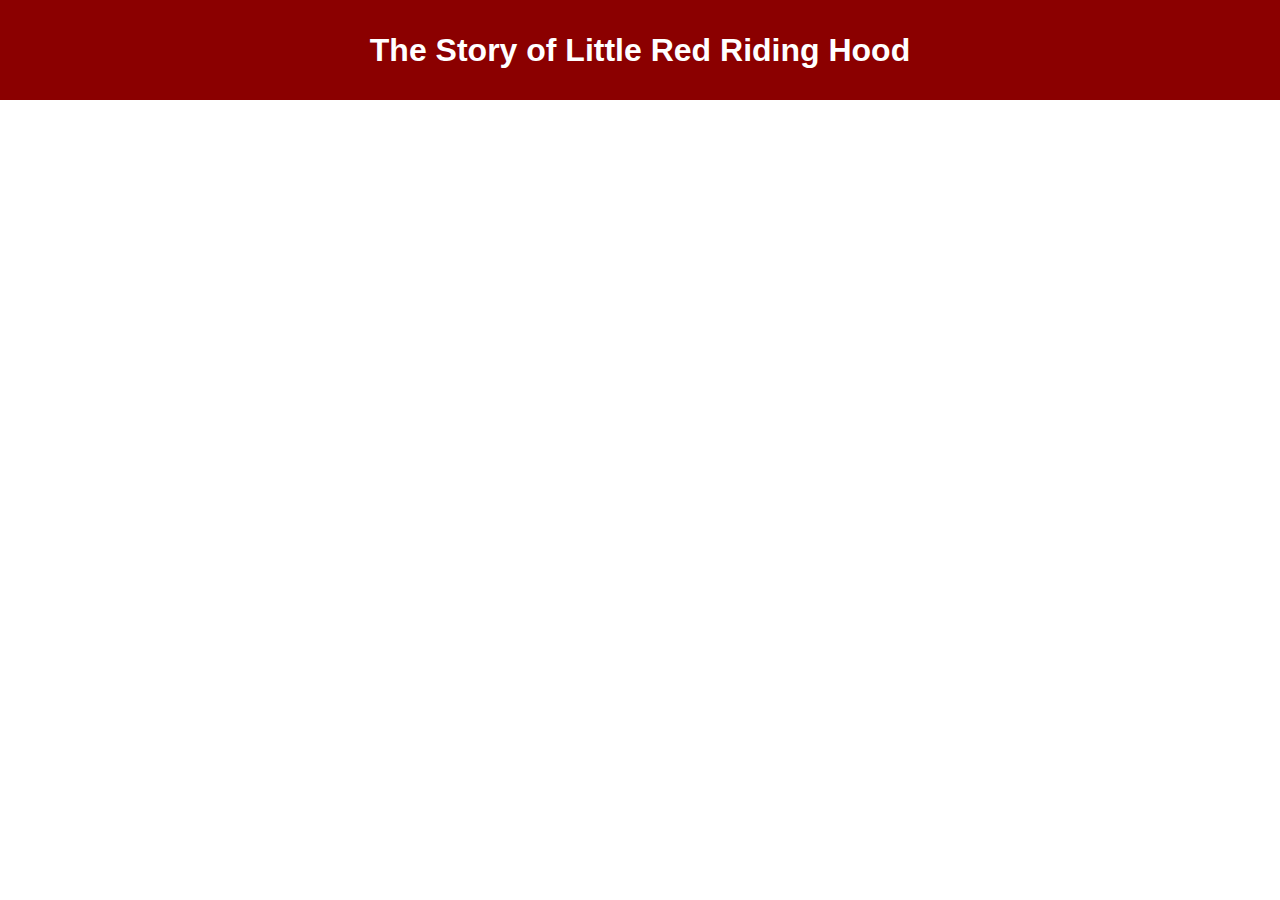
==== index.html @ a04ba755 "header with title added" ====
<!DOCTYPE html>
<html lang="en">
<head>
    <meta charset="UTF-8">
    <meta name="viewport" content="width=device-width, initial-scale=1.0">
    <title>Little Red Riding Hood Story</title>
    <link rel="stylesheet" href="styles.css">
</head>
<body>
    <header>
            <h1 id="title">The Story of Little Red Riding Hood</h1>
    </header>
</body>
</html>
---- styles.css ----
* {
    margin: 0;
    padding: 0;
    font-family: 'Franklin Gothic Medium', 'Arial Narrow', Arial, sans-serif;
}

header {
    height: 100px;
    background-color: darkred;
    width: 100%;
    line-height: 100px;
}
#title {
    color: white;
    margin: auto;
    text-align: center;
    vertical-align: middle;
}
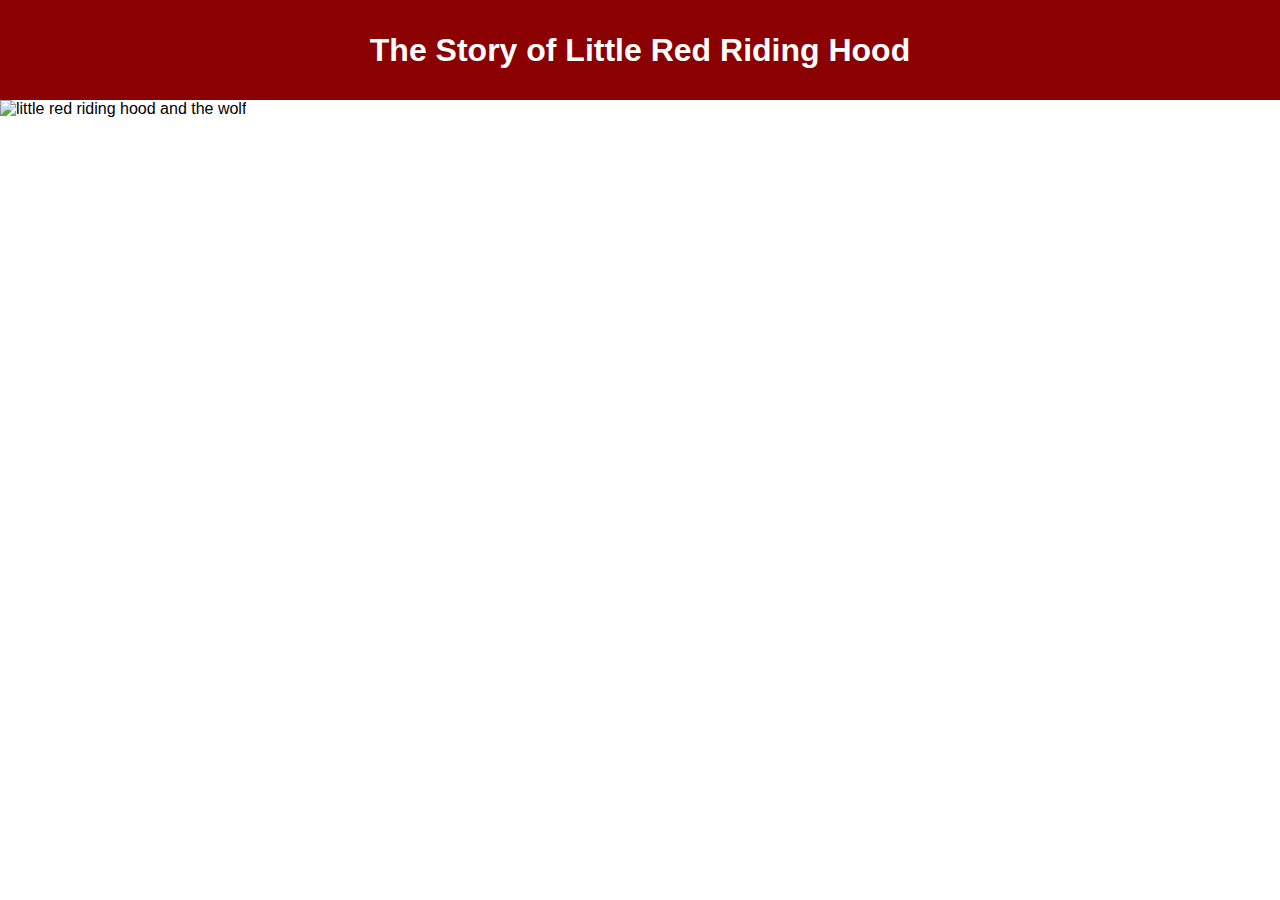
==== commit f38bb7d0: "main photo added" ====
--- a/index.html
+++ b/index.html
@@ -10,5 +10,13 @@
     <header>
             <h1 id="title">The Story of Little Red Riding Hood</h1>
     </header>
+
+    <main>
+        <img src="https://upload.wikimedia.org/wikipedia/commons/9/9c/Gustave_Dore_-_Little_Red_Riding_Hood.jpg?20201126194453" alt="little red riding hood and the wolf" id="main_image">
+
+        <section id="chapter_1">
+            
+        </section>
+    </main>
 </body>
 </html>--- a/styles.css
+++ b/styles.css
@@ -1,13 +1,14 @@
 * {
     margin: 0;
     padding: 0;
+    width: 100vw;
     font-family: 'Franklin Gothic Medium', 'Arial Narrow', Arial, sans-serif;
 }
 
 header {
     height: 100px;
     background-color: darkred;
-    width: 100%;
+    width: 100vw;
     line-height: 100px;
 }
 #title {
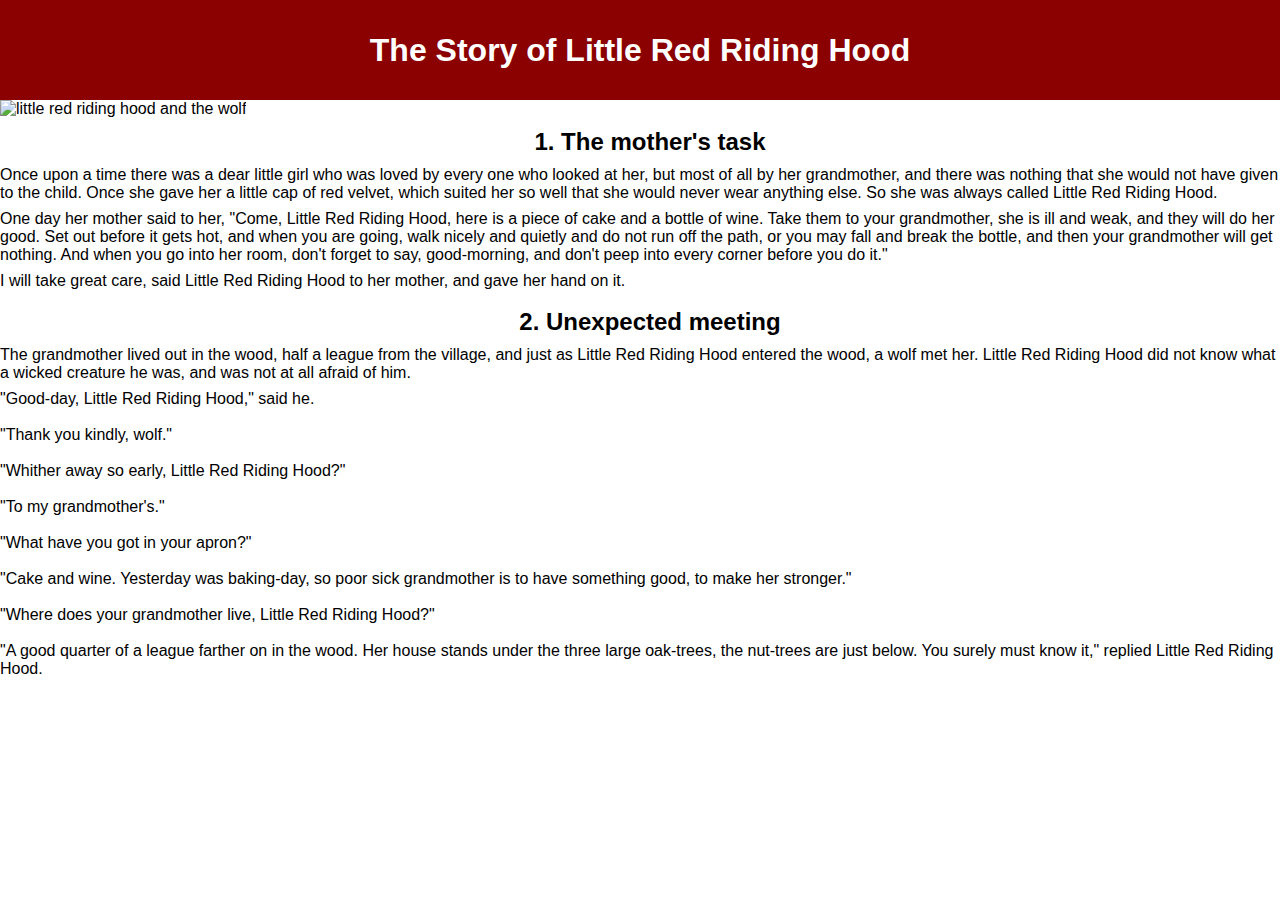
==== commit eb038447: "chapter 2 added" ====
--- a/index.html
+++ b/index.html
@@ -15,7 +15,30 @@
         <img src="https://upload.wikimedia.org/wikipedia/commons/9/9c/Gustave_Dore_-_Little_Red_Riding_Hood.jpg?20201126194453" alt="little red riding hood and the wolf" id="main_image">
 
         <section id="chapter_1">
-            
+            <h2>1. The mother's task</h2>
+            <p>Once upon a time there was a dear little girl who was loved by every one who looked at her, but most of all by her grandmother, and there was nothing that she would not have given to the child. Once she gave her a little cap of red velvet, which suited her so well that she would never wear anything else. So she was always called Little Red Riding Hood.</p>
+            <p>One day her mother said to her, "Come, Little Red Riding Hood, here is a piece of cake and a bottle of wine. Take them to your grandmother, she is ill and weak, and they will do her good. Set out before it gets hot, and when you are going, walk nicely and quietly and do not run off the path, or you may fall and break the bottle, and then your grandmother will get nothing. And when you go into her room, don't forget to say, good-morning, and don't peep into every corner before you do it."</p>
+            <p>I will take great care, said Little Red Riding Hood to her mother, and gave her hand on it.</p>
+        </section>
+
+        <section id="chapter_2">
+            <h2>2. Unexpected meeting</h2>
+            <p>The grandmother lived out in the wood, half a league from the village, and just as Little Red Riding Hood entered the wood, a wolf met her. Little Red Riding Hood did not know what a wicked creature he was, and was not at all afraid of him.</p>
+            <p>"Good-day, Little Red Riding Hood," said he. <br><br>
+
+                "Thank you kindly, wolf." <br><br>
+                
+                "Whither away so early, Little Red Riding Hood?" <br><br>
+                
+                "To my grandmother's." <br><br>
+                
+                "What have you got in your apron?" <br><br>
+                
+                "Cake and wine. Yesterday was baking-day, so poor sick grandmother is to have something good, to make her stronger." <br><br>
+                
+                "Where does your grandmother live, Little Red Riding Hood?" <br><br>
+                
+                "A good quarter of a league farther on in the wood. Her house stands under the three large oak-trees, the nut-trees are just below. You surely must know it," replied Little Red Riding Hood.</p>
         </section>
     </main>
 </body>
--- a/styles.css
+++ b/styles.css
@@ -11,9 +11,22 @@
     width: 100vw;
     line-height: 100px;
 }
+
 #title {
     color: white;
     margin: auto;
     text-align: center;
     vertical-align: middle;
-}+}
+
+h2 {
+    margin: auto;
+    text-align: center;
+    vertical-align: middle;
+    padding: 10px;
+}
+
+p {
+    margin-bottom: 8px;
+}
+
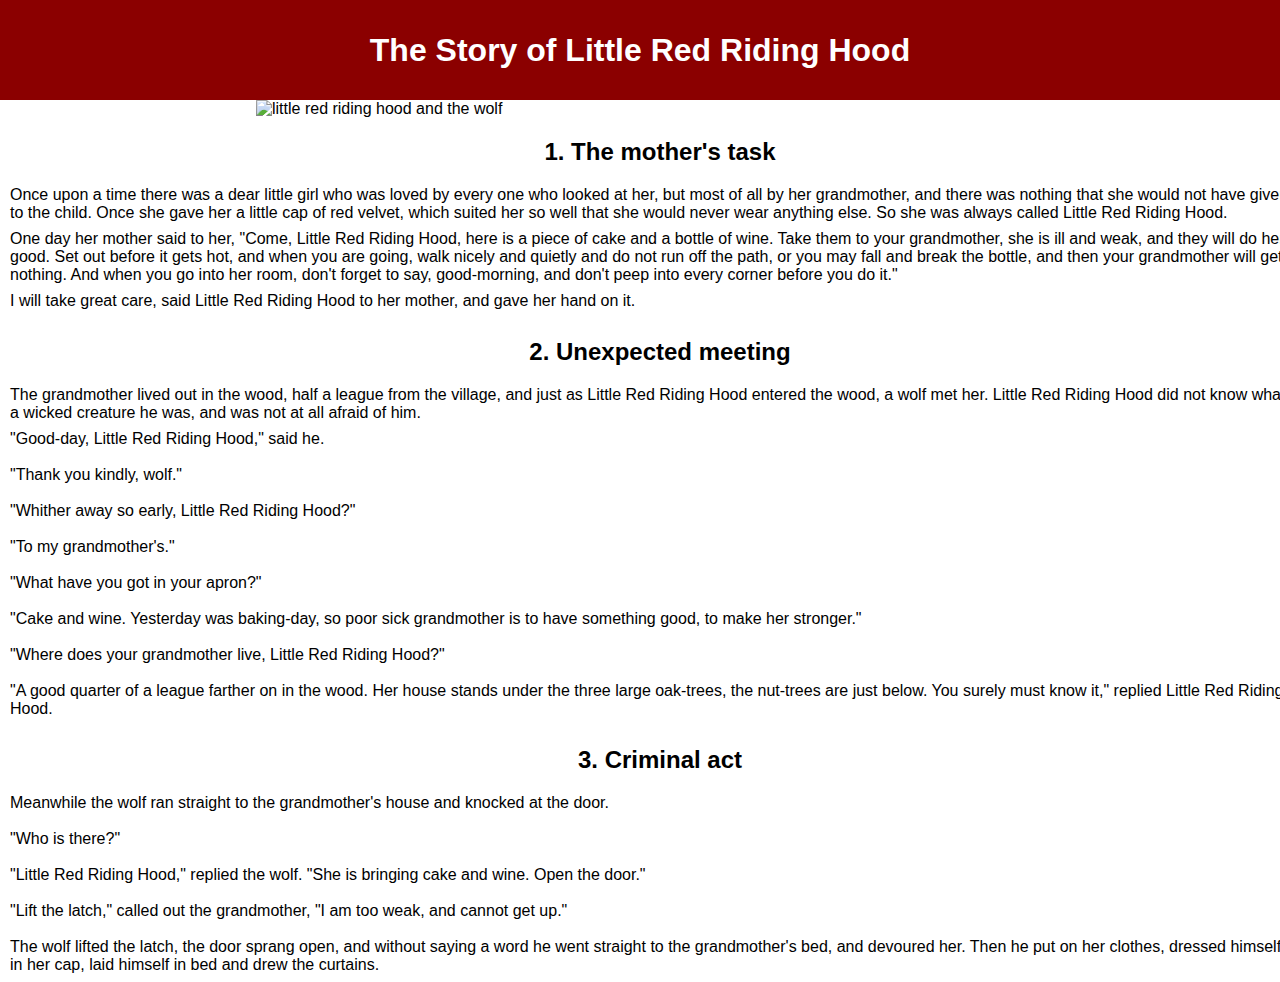
==== commit 1eb0cddf: "chapter 3 added" ====
--- a/index.html
+++ b/index.html
@@ -40,6 +40,19 @@
                 
                 "A good quarter of a league farther on in the wood. Her house stands under the three large oak-trees, the nut-trees are just below. You surely must know it," replied Little Red Riding Hood.</p>
         </section>
+
+        <section id="chapter_3">
+            <h2>3. Criminal act</h2>
+            <p>Meanwhile the wolf ran straight to the grandmother's house and knocked at the door. <br><br>
+
+                "Who is there?" <br><br>
+                
+                "Little Red Riding Hood," replied the wolf. "She is bringing cake and wine. Open the door."<br><br>
+                
+                "Lift the latch," called out the grandmother, "I am too weak, and cannot get up."<br><br>
+                
+                The wolf lifted the latch, the door sprang open, and without saying a word he went straight to the grandmother's bed, and devoured her. Then he put on her clothes, dressed himself in her cap, laid himself in bed and drew the curtains.</p>
+        </section>
     </main>
 </body>
 </html>--- a/styles.css
+++ b/styles.css
@@ -1,14 +1,16 @@
 * {
     margin: 0;
     padding: 0;
-    width: 100vw;
+    width: 100%;
     font-family: 'Franklin Gothic Medium', 'Arial Narrow', Arial, sans-serif;
 }
 
 header {
+    margin-left: auto;
+    margin-right: auto;
     height: 100px;
     background-color: darkred;
-    width: 100vw;
+    width: 100%;
     line-height: 100px;
 }
 
@@ -19,14 +21,23 @@
     vertical-align: middle;
 }
 
+#main_image {
+    width: 60%;
+    display: block;
+    margin-left: auto;
+    margin-right: auto;
+}
+
 h2 {
     margin: auto;
     text-align: center;
     vertical-align: middle;
-    padding: 10px;
+    padding: 20px;
 }
 
 p {
     margin-bottom: 8px;
+    padding-left: 10px;
+    padding-right: 10px;
 }
 
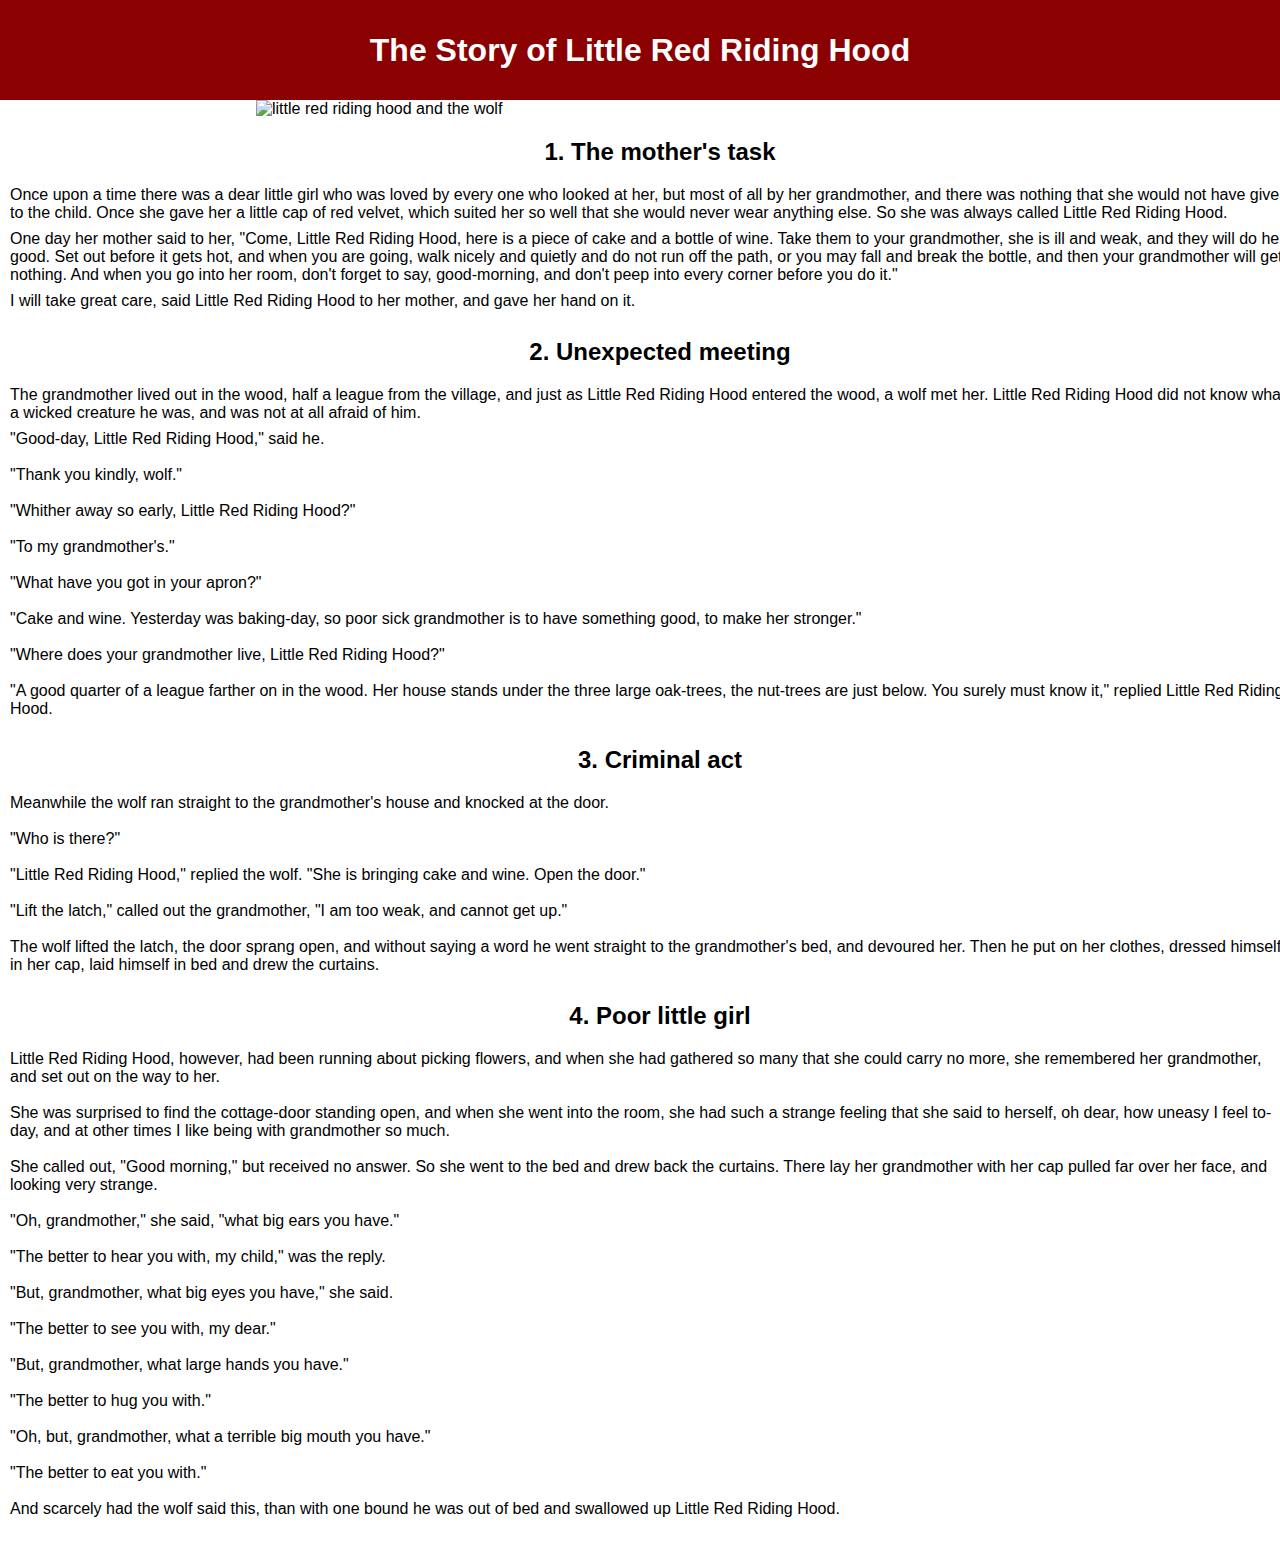
==== commit 3edcf5aa: "chapter 4 added" ====
--- a/index.html
+++ b/index.html
@@ -53,6 +53,34 @@
                 
                 The wolf lifted the latch, the door sprang open, and without saying a word he went straight to the grandmother's bed, and devoured her. Then he put on her clothes, dressed himself in her cap, laid himself in bed and drew the curtains.</p>
         </section>
+
+        <section id="chapter_4">
+            <h2>4. Poor little girl</h2>
+            <p>Little Red Riding Hood, however, had been running about picking flowers, and when she had gathered so many that she could carry no more, she remembered her grandmother, and set out on the way to her. <br><br>
+
+                She was surprised to find the cottage-door standing open, and when she went into the room, she had such a strange feeling that she said to herself, oh dear, how uneasy I feel to-day, and at other times I like being with grandmother so much. <br><br>
+
+                She called out, "Good morning," but received no answer. So she went to the bed and drew back the curtains. There lay her grandmother with her cap pulled far over her face, and looking very strange. <br><br>
+
+                "Oh, grandmother," she said, "what big ears you have." <br><br>
+
+                "The better to hear you with, my child," was the reply. <br><br>
+
+                "But, grandmother, what big eyes you have," she said. <br><br>
+
+                "The better to see you with, my dear." <br><br>
+
+                "But, grandmother, what large hands you have." <br><br>
+
+                "The better to hug you with." <br><br>
+
+                "Oh, but, grandmother, what a terrible big mouth you have." <br><br>
+
+                "The better to eat you with." <br><br>
+
+                And scarcely had the wolf said this, than with one bound he was out of bed and swallowed up Little Red Riding Hood. <br><br>
+            </p>
+        </section>
     </main>
 </body>
 </html>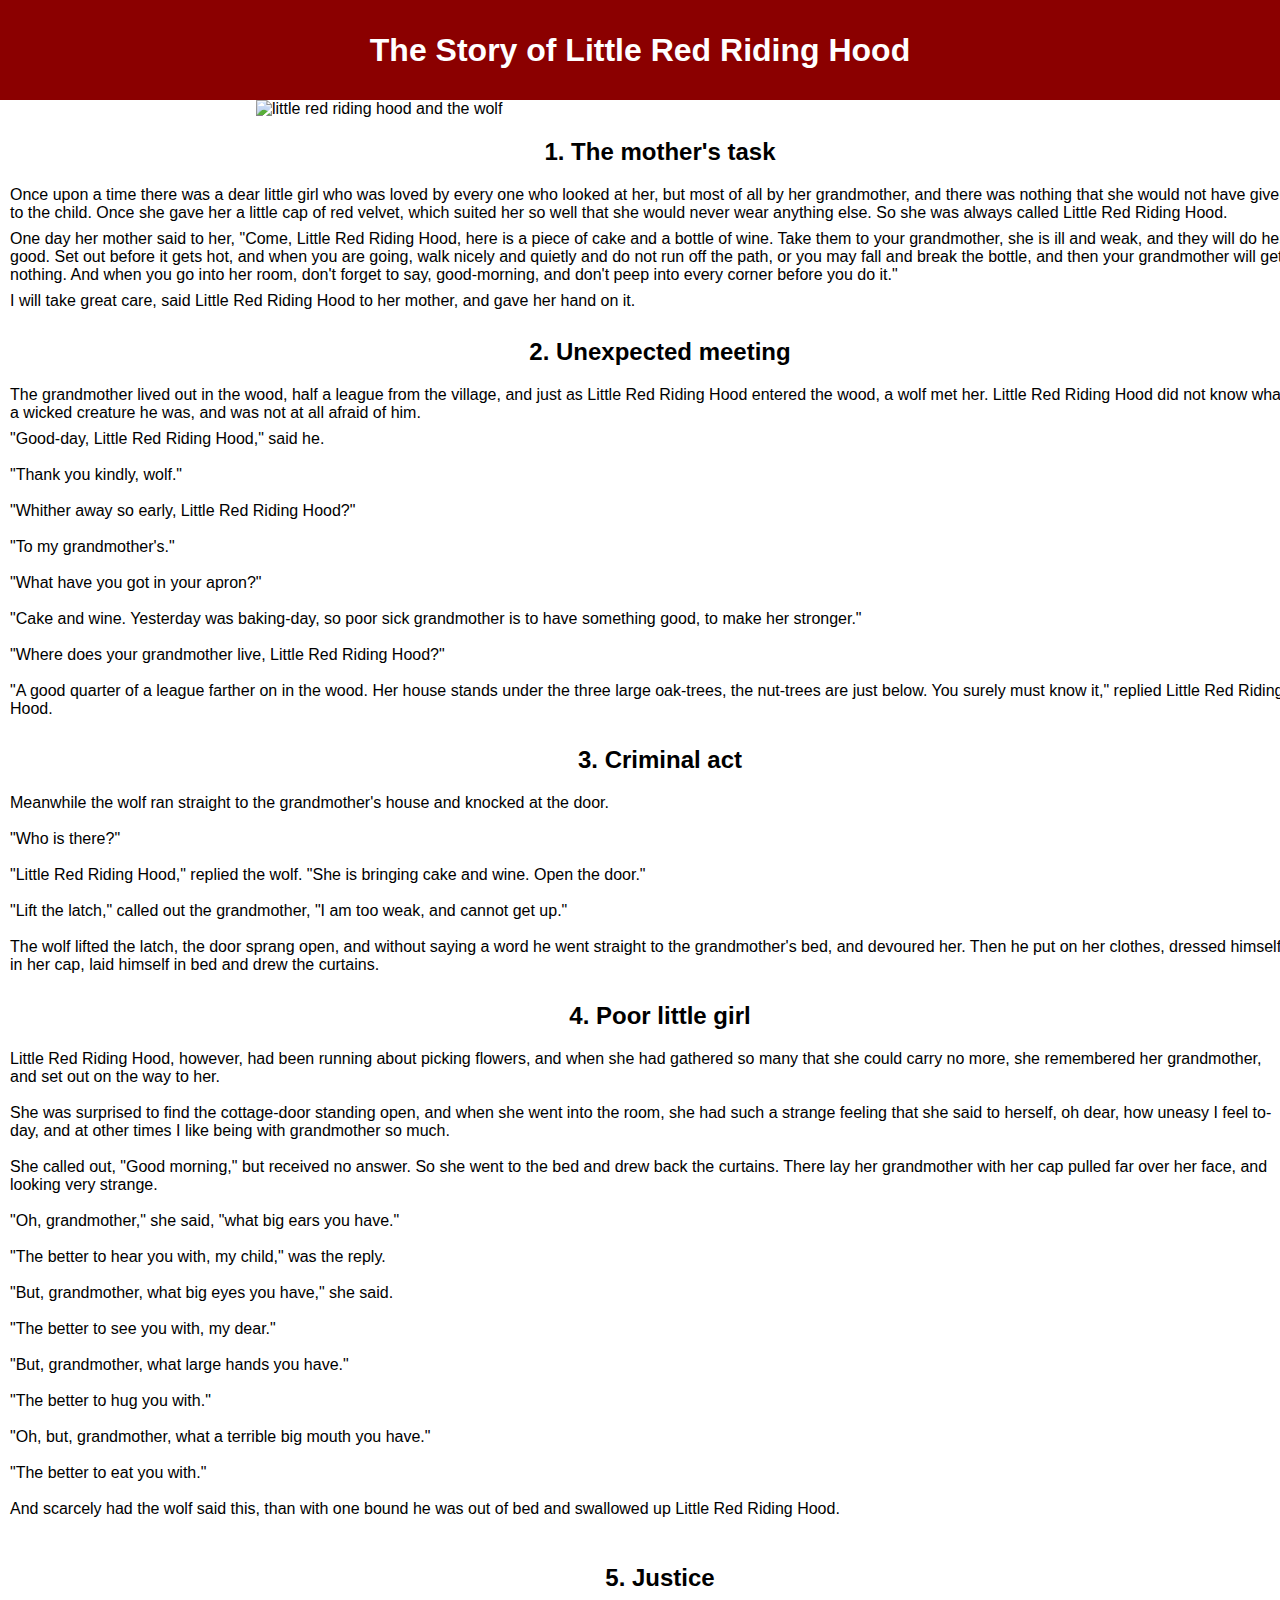
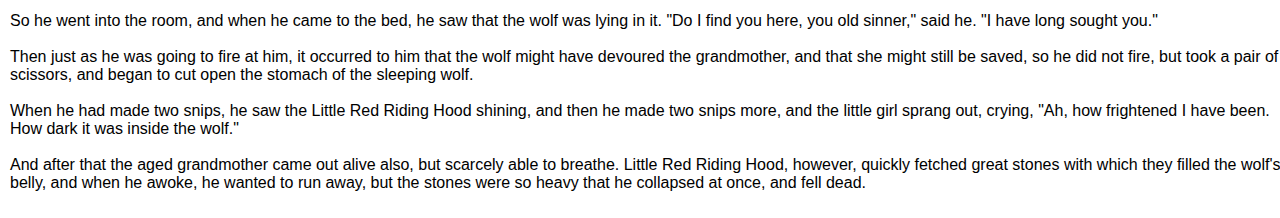
==== commit edeb2ed4: "chapter 5 added" ====
--- a/index.html
+++ b/index.html
@@ -81,6 +81,18 @@
                 And scarcely had the wolf said this, than with one bound he was out of bed and swallowed up Little Red Riding Hood. <br><br>
             </p>
         </section>
+
+        <section>
+            <h2>5. Justice</h2>
+            <p>So he went into the room, and when he came to the bed, he saw that the wolf was lying in it. "Do I find you here, you old sinner," said he. "I have long sought you." <br><br>
+
+                Then just as he was going to fire at him, it occurred to him that the wolf might have devoured the grandmother, and that she might still be saved, so he did not fire, but took a pair of scissors, and began to cut open the stomach of the sleeping wolf. <br><br>
+
+                When he had made two snips, he saw the Little Red Riding Hood shining, and then he made two snips more, and the little girl sprang out, crying, "Ah, how frightened I have been. How dark it was inside the wolf." <br><br>
+
+                And after that the aged grandmother came out alive also, but scarcely able to breathe. Little Red Riding Hood, however, quickly fetched great stones with which they filled the wolf's belly, and when he awoke, he wanted to run away, but the stones were so heavy that he collapsed at once, and fell dead. <br><br>
+            </p>
+        </section>
     </main>
 </body>
 </html>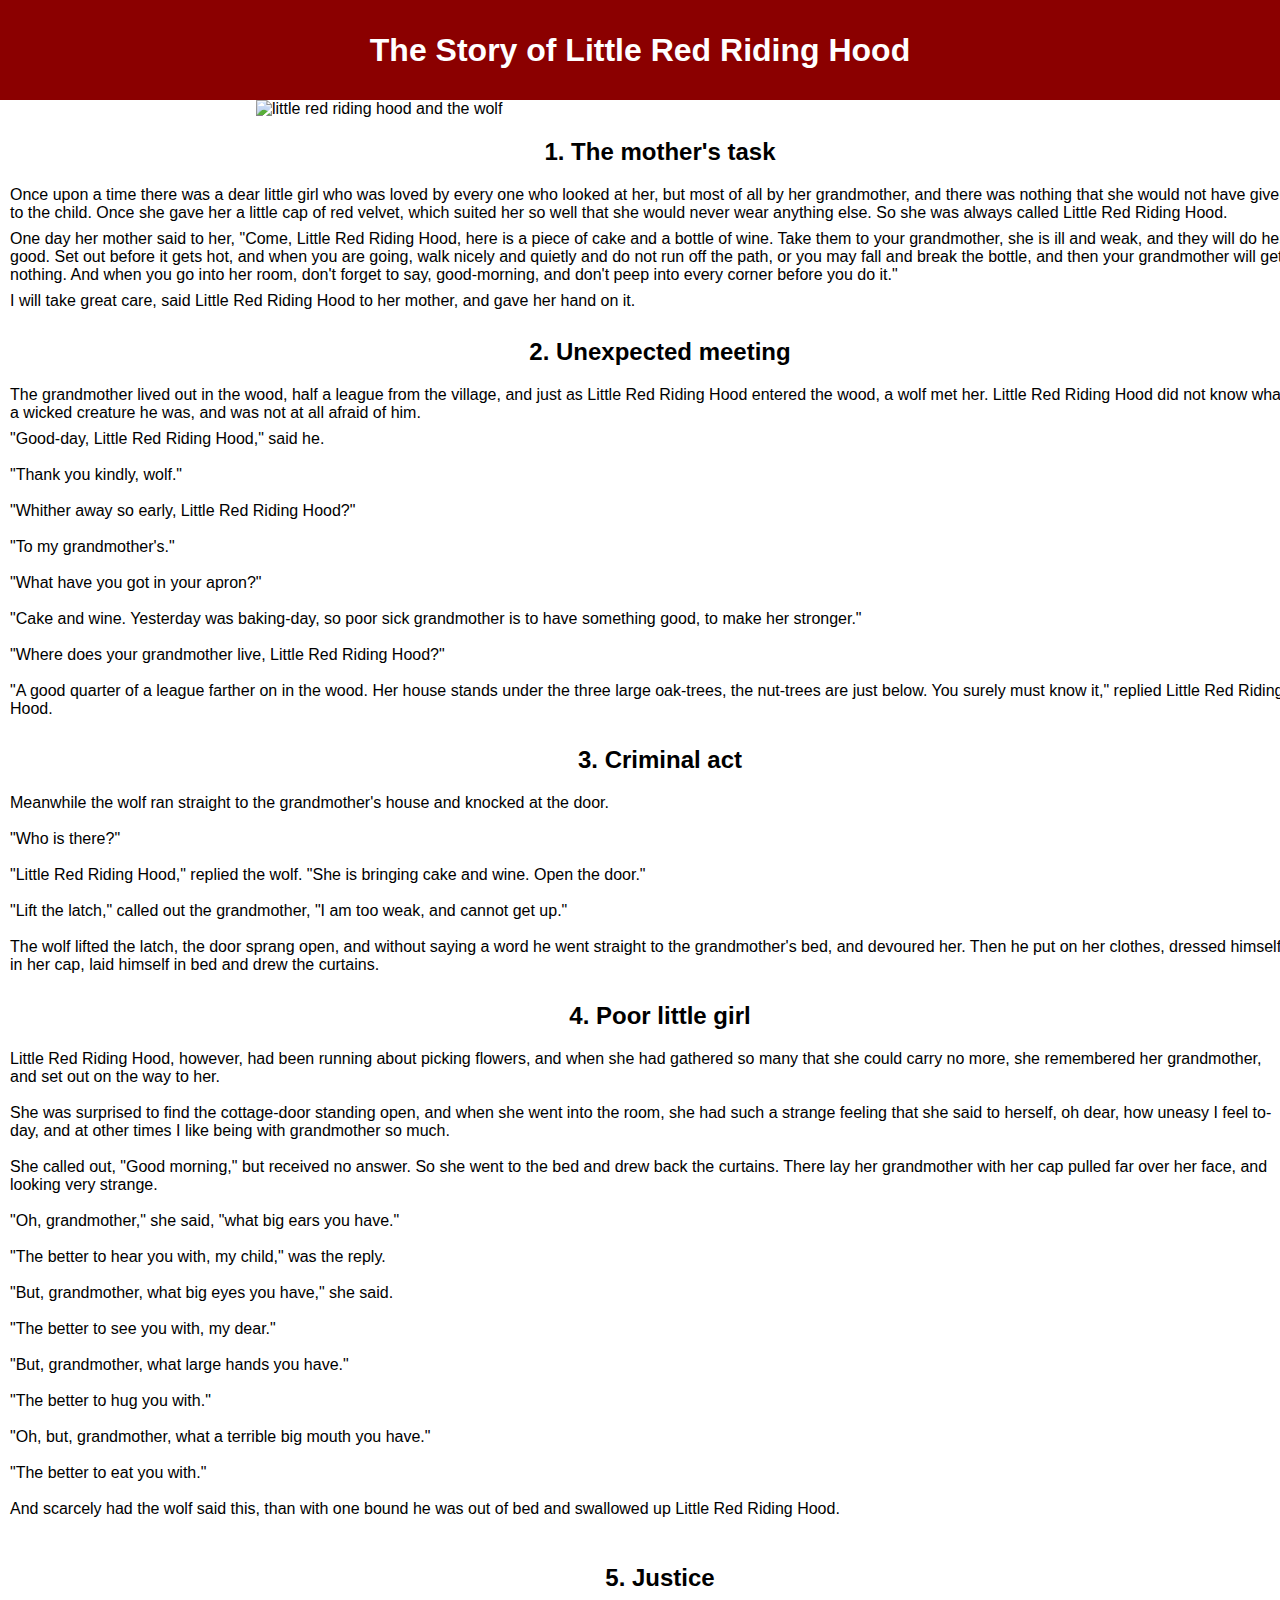
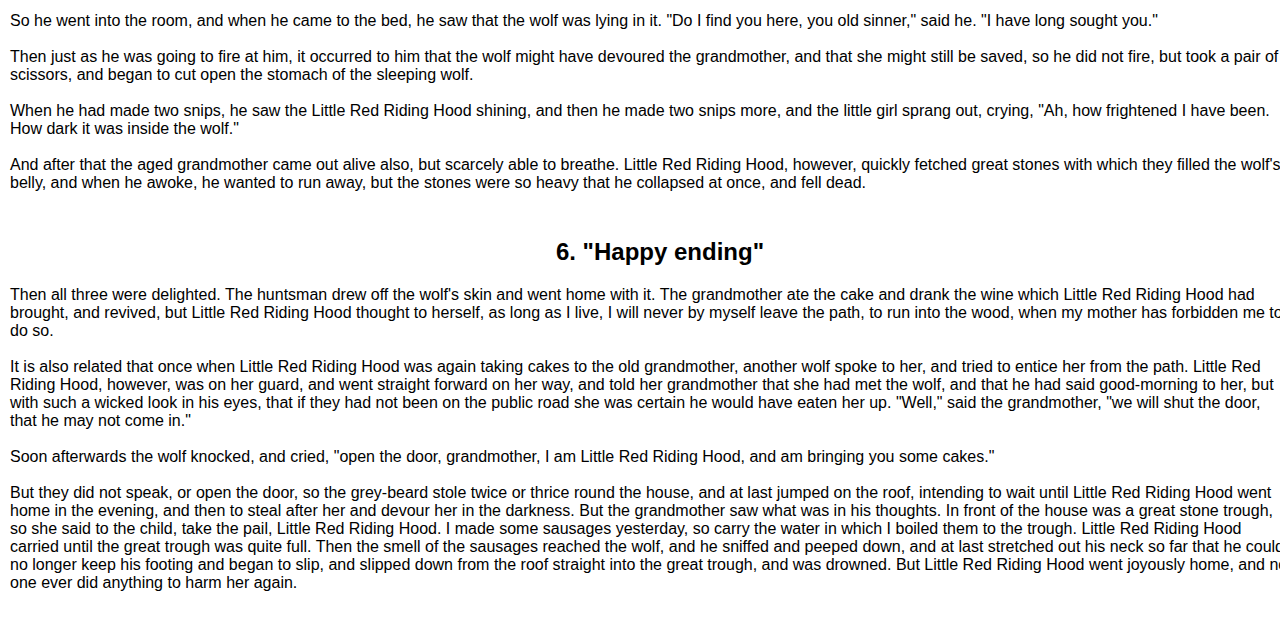
==== commit 77105873: "chapter 6 added" ====
--- a/index.html
+++ b/index.html
@@ -93,6 +93,19 @@
                 And after that the aged grandmother came out alive also, but scarcely able to breathe. Little Red Riding Hood, however, quickly fetched great stones with which they filled the wolf's belly, and when he awoke, he wanted to run away, but the stones were so heavy that he collapsed at once, and fell dead. <br><br>
             </p>
         </section>
+
+        <section>
+            <h2>6. "Happy ending"</h2>
+            <p>
+                Then all three were delighted. The huntsman drew off the wolf's skin and went home with it. The grandmother ate the cake and drank the wine which Little Red Riding Hood had brought, and revived, but Little Red Riding Hood thought to herself, as long as I live, I will never by myself leave the path, to run into the wood, when my mother has forbidden me to do so. <br><br>
+
+                It is also related that once when Little Red Riding Hood was again taking cakes to the old grandmother, another wolf spoke to her, and tried to entice her from the path. Little Red Riding Hood, however, was on her guard, and went straight forward on her way, and told her grandmother that she had met the wolf, and that he had said good-morning to her, but with such a wicked look in his eyes, that if they had not been on the public road she was certain he would have eaten her up. "Well," said the grandmother, "we will shut the door, that he may not come in." <br><br>
+
+                Soon afterwards the wolf knocked, and cried, "open the door, grandmother, I am Little Red Riding Hood, and am bringing you some cakes." <br><br>
+
+                But they did not speak, or open the door, so the grey-beard stole twice or thrice round the house, and at last jumped on the roof, intending to wait until Little Red Riding Hood went home in the evening, and then to steal after her and devour her in the darkness. But the grandmother saw what was in his thoughts. In front of the house was a great stone trough, so she said to the child, take the pail, Little Red Riding Hood. I made some sausages yesterday, so carry the water in which I boiled them to the trough. Little Red Riding Hood carried until the great trough was quite full. Then the smell of the sausages reached the wolf, and he sniffed and peeped down, and at last stretched out his neck so far that he could no longer keep his footing and began to slip, and slipped down from the roof straight into the great trough, and was drowned. But Little Red Riding Hood went joyously home, and no one ever did anything to harm her again. <br><br>
+            </p>
+        </section>
     </main>
 </body>
 </html>